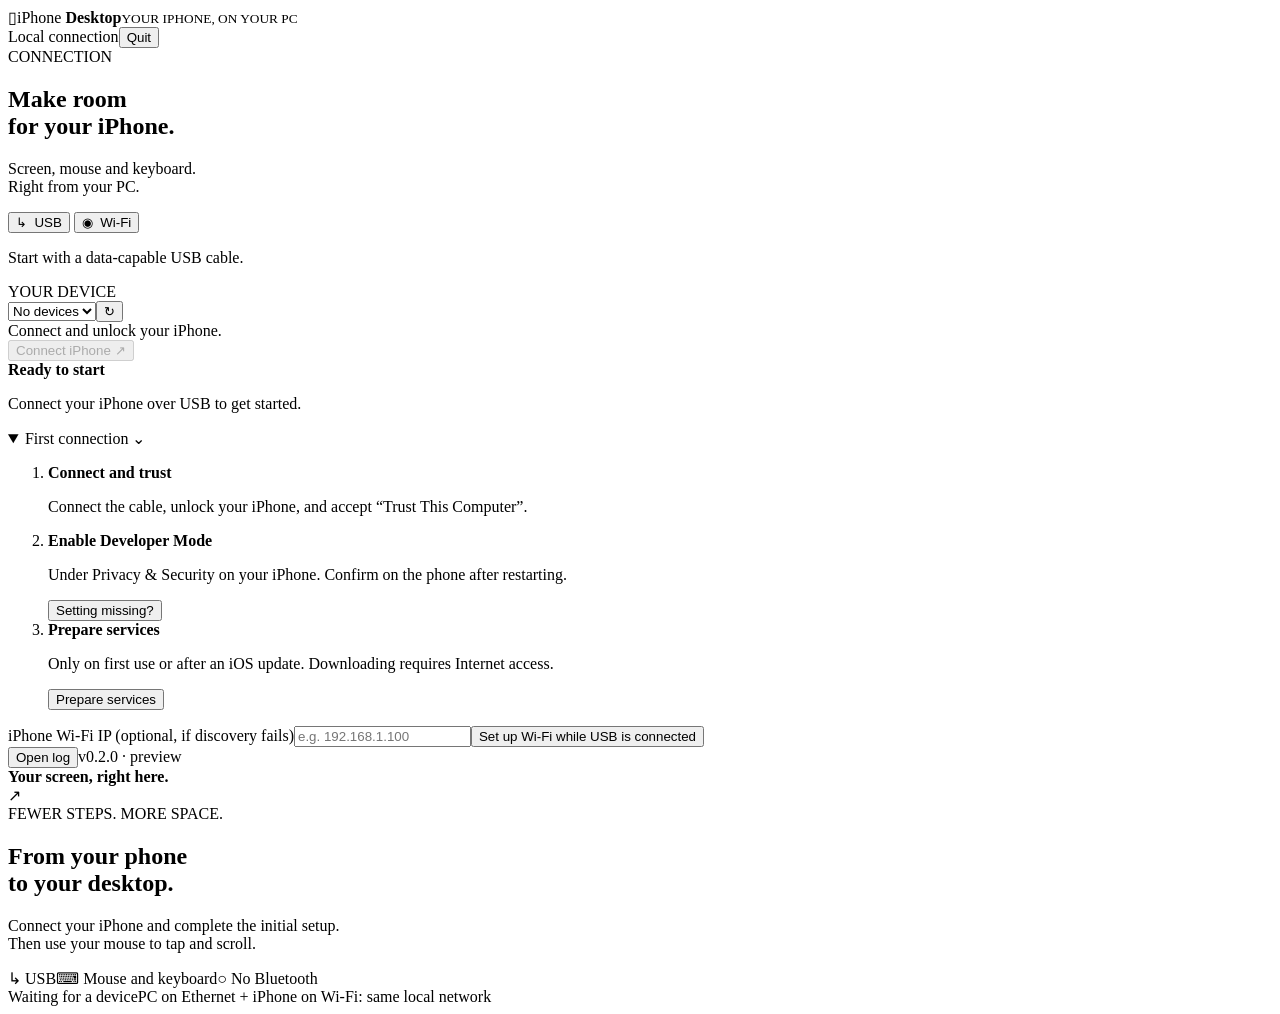
==== iphone_desktop/web/index.html @ 86d78919 "Initial open-source release of iPhone Desktop" ====
<!doctype html>
<html lang="en">
<head>
  <meta charset="utf-8">
  <meta name="viewport" content="width=device-width, initial-scale=1">
  <meta name="app-token" content="__APP_TOKEN__">
  <title>iPhone Desktop</title>
  <link rel="icon" href="/assets/app.ico" sizes="any">
  <link rel="icon" href="/assets/app-icon.svg" type="image/svg+xml">
  <link rel="apple-touch-icon" href="/assets/app-icon.png">
  <link rel="stylesheet" href="/assets/style.css">
  <script src="/assets/app.js" defer></script>
</head>
<body>
  <header class="appbar">
    <div class="brand"><span class="brandmark" aria-hidden="true">▯</span><span>iPhone <strong>Desktop</strong><small>YOUR IPHONE, ON YOUR PC</small></span></div>
    <div class="appbar-right"><span class="local"><span></span> Local connection</span><button id="quit" class="quiet">Quit</button></div>
  </header>
  <main>
    <aside class="sidebar">
      <div class="section-label">CONNECTION</div>
      <h1>Make room<br>for your iPhone.</h1>
      <p class="intro">Screen, mouse and keyboard.<br>Right from your PC.</p>
      <div class="transport" role="group" aria-label="Connection type">
        <button id="usb" class="selected" aria-pressed="true">↳ &nbsp;USB</button>
        <button id="wifi" aria-pressed="false">◉ &nbsp;Wi-Fi</button>
      </div>
      <p id="transport-hint" class="hint">Start with a data-capable USB cable.</p>
      <label class="field-label" for="device">YOUR DEVICE</label>
      <div class="device-row"><select id="device" aria-label="iPhone to connect"><option value="">No devices</option></select><button id="scan" class="icon-button" title="Refresh devices" aria-label="Refresh devices">↻</button></div>
      <div id="device-meta" class="hint device-meta">Connect and unlock your iPhone.</div>
      <button id="connect" class="primary" disabled>Connect iPhone <span>↗</span></button>
      <button id="disconnect" class="secondary" hidden>Disconnect</button>
      <section id="status-card" class="status-card" aria-live="polite"><span id="status-dot" class="status-dot"></span><div><strong id="status-title">Ready to start</strong><p id="status-text">Connect your iPhone over USB to get started.</p></div></section>
      <details id="setup" open>
        <summary>First connection <span>⌄</span></summary>
        <ol class="steps"><li><strong>Connect and trust</strong><p>Connect the cable, unlock your iPhone, and accept “Trust This Computer”.</p></li><li><strong>Enable Developer Mode</strong><p>Under Privacy &amp; Security on your iPhone. Confirm on the phone after restarting.</p><button id="reveal" class="text-button">Setting missing?</button></li><li><strong>Prepare services</strong><p>Only on first use or after an iOS update. Downloading requires Internet access.</p><button id="prepare" class="small-button">Prepare services</button></li></ol>
        <div id="wifi-config"><label for="wifi-ip" class="hint">iPhone Wi-Fi IP (optional, if discovery fails)</label><input id="wifi-ip" type="text" inputmode="decimal" placeholder="e.g. 192.168.1.100" maxlength="15" autocomplete="off"><button id="setup-wifi" class="text-button wifi-setup">Set up Wi-Fi while USB is connected</button></div>
      </details>
      <div class="sidebar-bottom"><button id="show-log" class="text-button">Open log</button><span id="version">v0.2.0 · preview</span></div>
    </aside>
    <section class="preview" aria-label="iPhone screen">
      <div class="preview-header"><span><span id="preview-dot" class="preview-dot"></span> <strong id="preview-title">Your screen, right here.</strong></span><button id="fullscreen" class="quiet" hidden>Expand ↗</button></div>
      <div id="empty" class="empty-state">
        <div class="phone-illustration" aria-hidden="true"><div class="phone-camera"></div><div class="phone-screen"><div class="phone-symbol">↗</div><div class="phone-line"></div><div class="phone-line short"></div></div><div class="phone-home"></div></div>
        <div><div class="eyebrow">FEWER STEPS. MORE SPACE.</div><h2>From your phone<br>to your desktop.</h2><p id="empty-message">Connect your iPhone and complete the initial setup.<br>Then use your mouse to tap and scroll.</p></div>
        <div class="feature-pills"><span>↳ USB</span><span>⌨ Mouse and keyboard</span><span>○ No Bluetooth</span></div>
      </div>
      <iframe id="viewer" title="Your iPhone screen and controls" allow="autoplay; fullscreen; clipboard-read; clipboard-write" hidden></iframe>
      <div class="preview-footer"><span id="footer-status">Waiting for a device</span><span>PC on Ethernet + iPhone on Wi-Fi: same local network</span></div>
    </section>
  </main>
  <dialog id="log-dialog"><div class="dialog-heading"><div><span class="section-label">LOCAL DIAGNOSTICS</span><h2>Connection log</h2></div><button id="close-log" class="quiet" aria-label="Close log">Close ✕</button></div><p>Logs stay on this PC. Nothing is uploaded automatically.</p><pre id="log-content"></pre></dialog>
  <div id="toast" class="toast" role="alert" hidden></div>
</body>
</html>
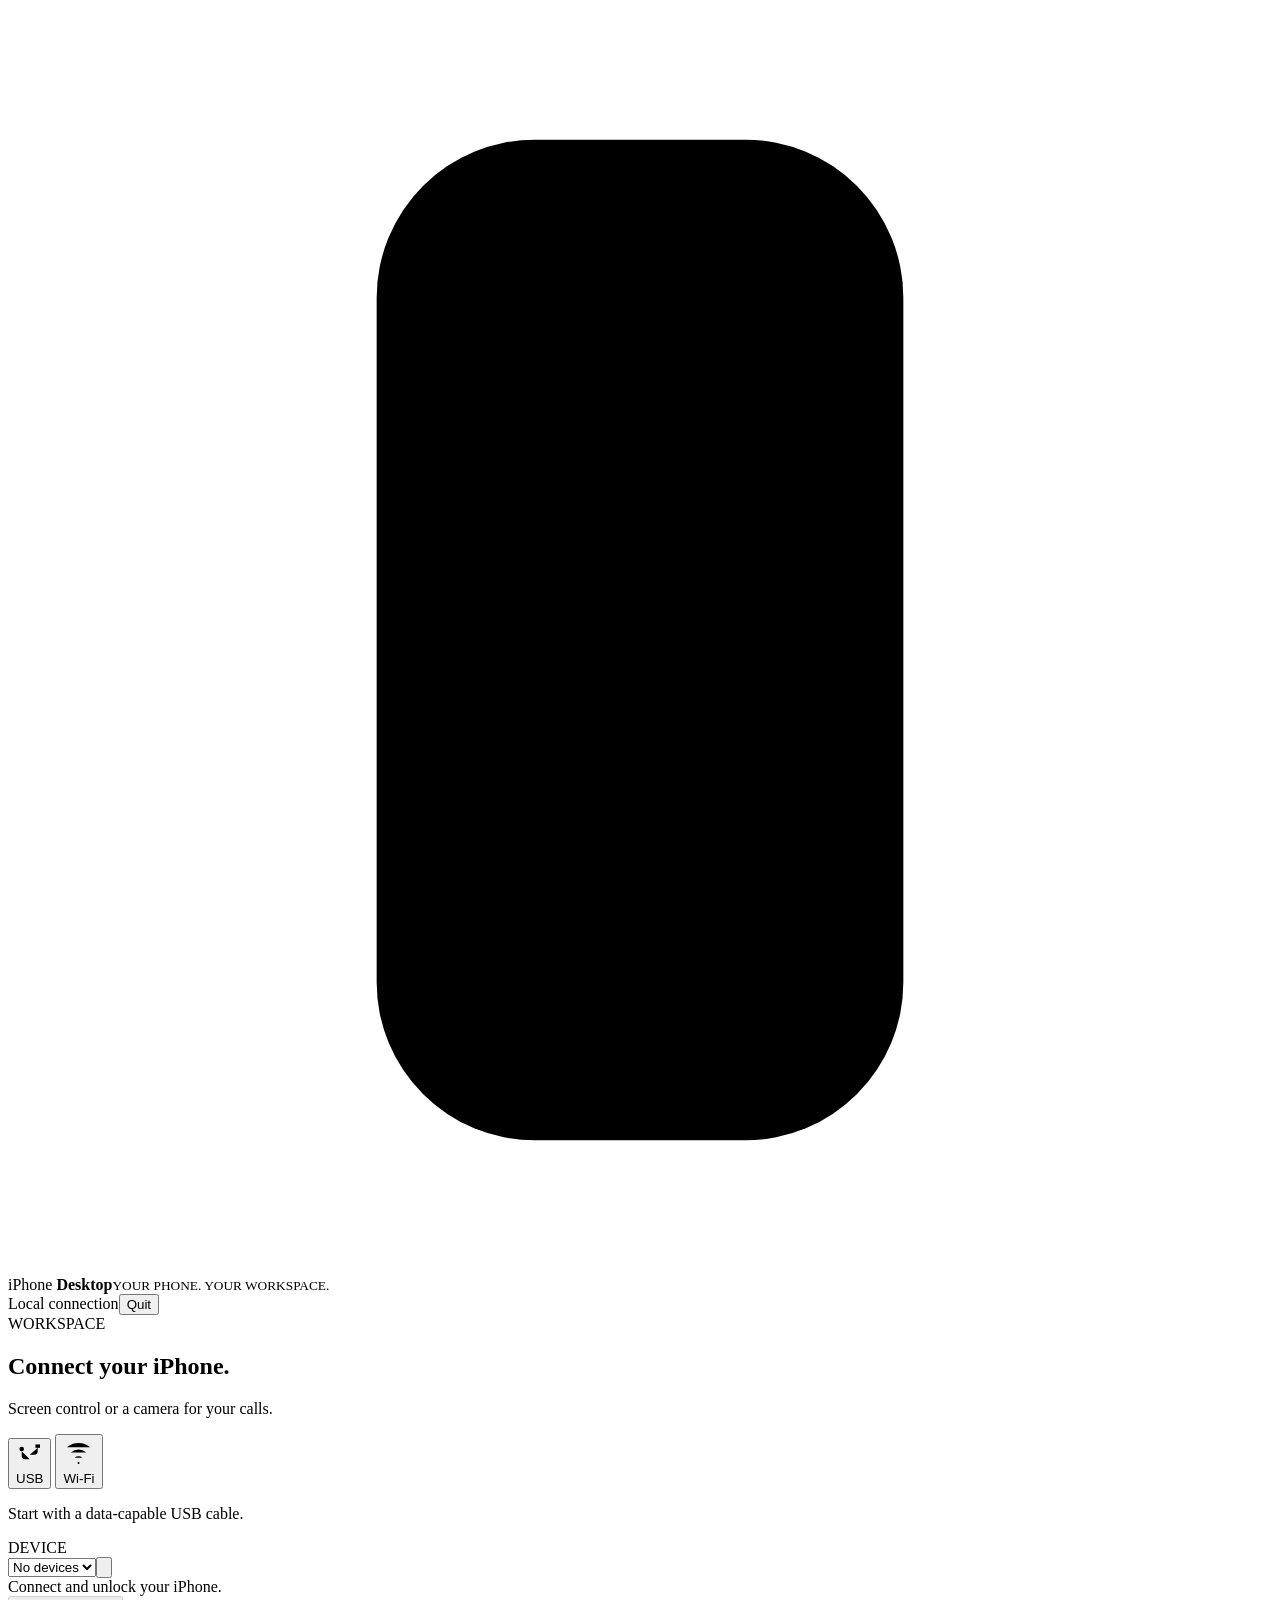
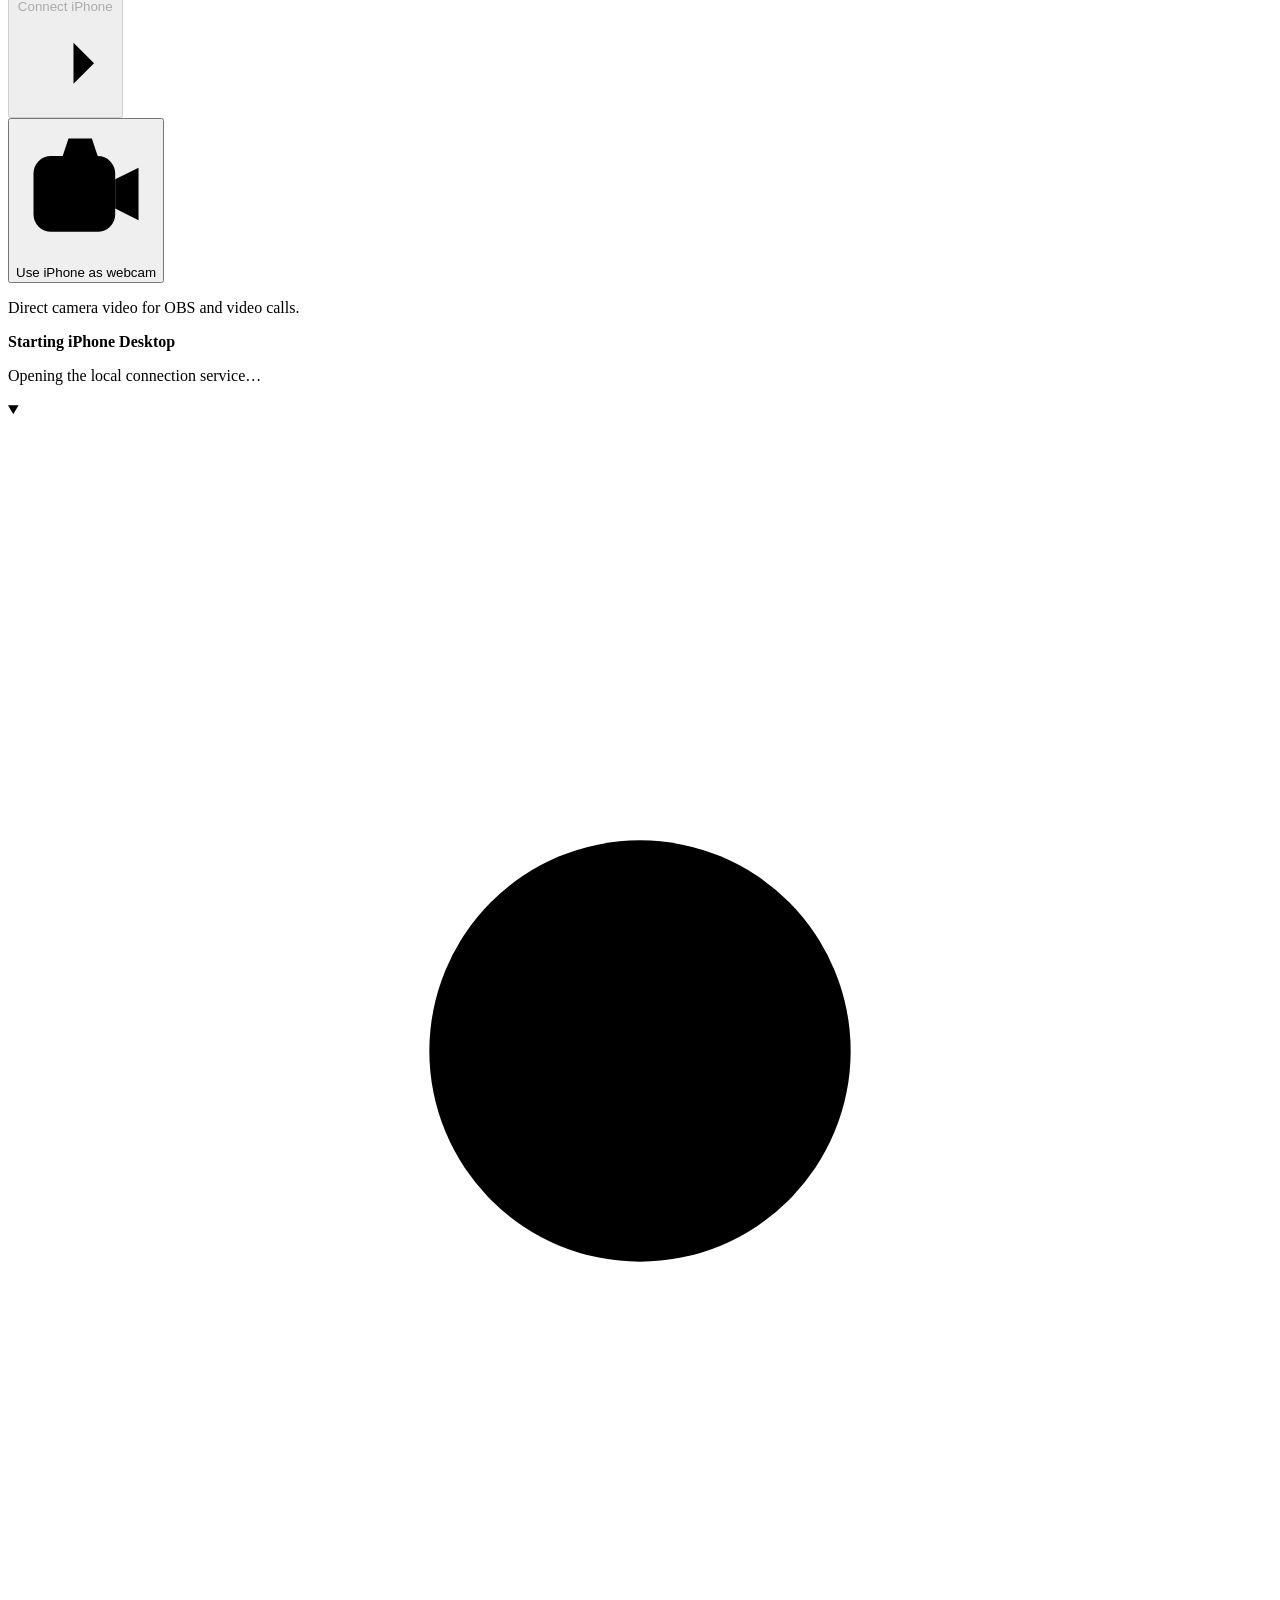
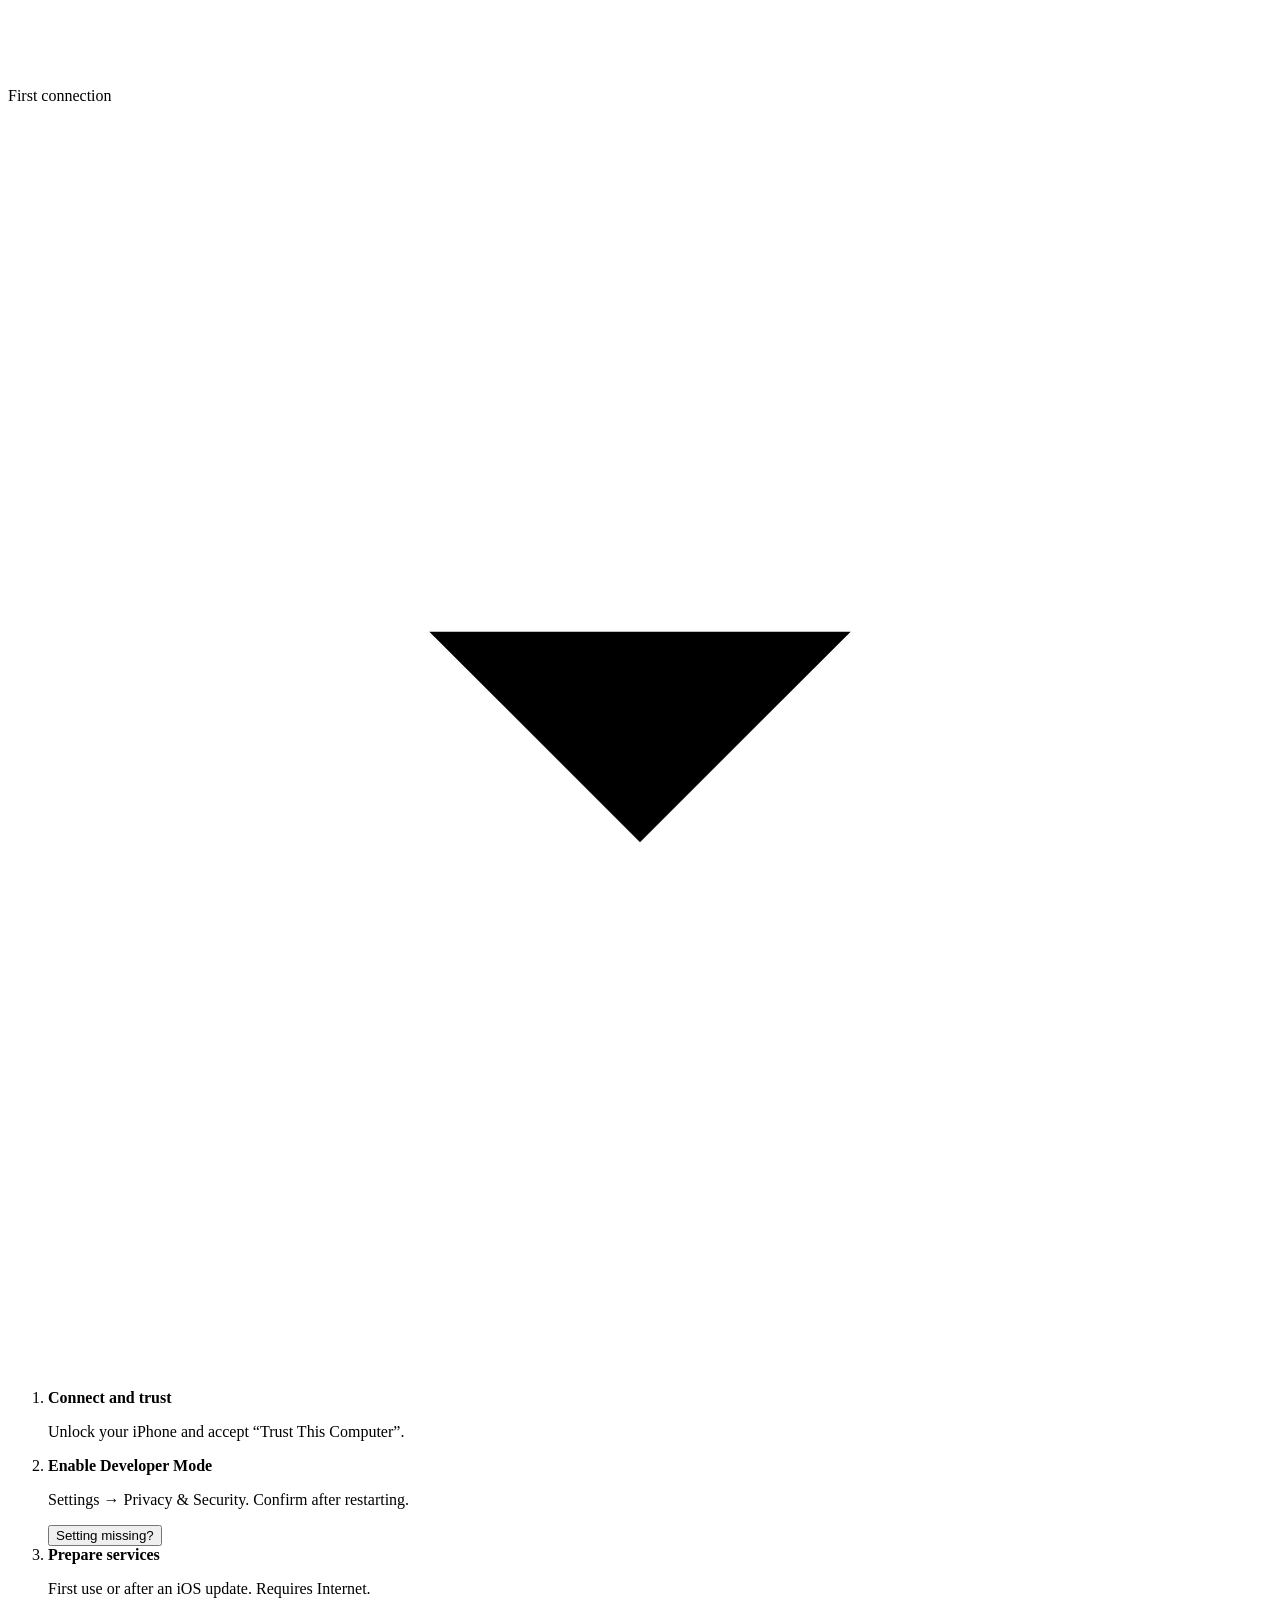
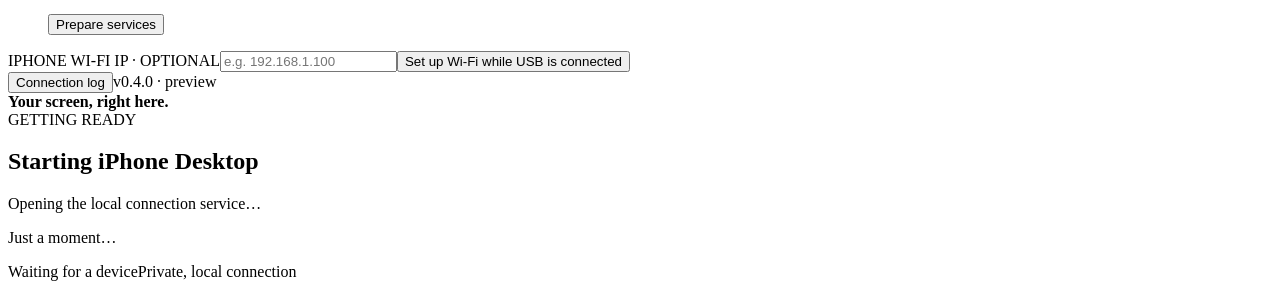
==== commit f1bc1695: "Release 0.4.0 with iPhone webcam and live camera controls" ====
--- a/iphone_desktop/web/index.html
+++ b/iphone_desktop/web/index.html
@@ -9,48 +9,90 @@
   <link rel="icon" href="/assets/app-icon.svg" type="image/svg+xml">
   <link rel="apple-touch-icon" href="/assets/app-icon.png">
   <link rel="stylesheet" href="/assets/style.css">
+  <script src="/assets/camera-view.js" defer></script>
+  <script src="/assets/desktop-camera.js" defer></script>
   <script src="/assets/app.js" defer></script>
 </head>
 <body>
   <header class="appbar">
-    <div class="brand"><span class="brandmark" aria-hidden="true">▯</span><span>iPhone <strong>Desktop</strong><small>YOUR IPHONE, ON YOUR PC</small></span></div>
-    <div class="appbar-right"><span class="local"><span></span> Local connection</span><button id="quit" class="quiet">Quit</button></div>
+    <div class="brand"><span class="brandmark" aria-hidden="true"><svg viewBox="0 0 24 24"><rect x="7" y="2.5" width="10" height="19" rx="3"/><path d="M10 5h4M11 18.5h2"/></svg></span><span>iPhone <strong>Desktop</strong><small>YOUR PHONE. YOUR WORKSPACE.</small></span></div>
+    <div class="appbar-right"><span class="local"><span></span>Local connection</span><button id="quit" class="quiet">Quit</button></div>
   </header>
   <main>
-    <aside class="sidebar">
-      <div class="section-label">CONNECTION</div>
-      <h1>Make room<br>for your iPhone.</h1>
-      <p class="intro">Screen, mouse and keyboard.<br>Right from your PC.</p>
+    <aside class="sidebar" aria-label="Connection and camera controls">
+      <div class="sidebar-heading"><div class="section-label">WORKSPACE</div><h1 id="workspace-title">Connect your iPhone.</h1><p id="workspace-intro" class="intro">Screen control or a camera for your calls.</p></div>
+      <div id="connection-fields">
       <div class="transport" role="group" aria-label="Connection type">
-        <button id="usb" class="selected" aria-pressed="true">↳ &nbsp;USB</button>
-        <button id="wifi" aria-pressed="false">◉ &nbsp;Wi-Fi</button>
+        <button id="usb" class="selected" aria-pressed="true"><svg class="icon" viewBox="0 0 24 24" aria-hidden="true"><path d="M12 21V3m0 0-3 3m3-3 3 3M12 16H8a3 3 0 0 1-3-3V9m7 3h4a3 3 0 0 0 3-3V6"/><circle cx="5" cy="7" r="2"/><path d="M17 3h4v3h-4z"/></svg>USB</button>
+        <button id="wifi" aria-pressed="false"><svg class="icon" viewBox="0 0 24 24" aria-hidden="true"><path d="M3 8a14 14 0 0 1 18 0M6 12a9 9 0 0 1 12 0M9 16a4.5 4.5 0 0 1 6 0"/><circle cx="12" cy="20" r=".8"/></svg>Wi-Fi</button>
       </div>
       <p id="transport-hint" class="hint">Start with a data-capable USB cable.</p>
-      <label class="field-label" for="device">YOUR DEVICE</label>
-      <div class="device-row"><select id="device" aria-label="iPhone to connect"><option value="">No devices</option></select><button id="scan" class="icon-button" title="Refresh devices" aria-label="Refresh devices">↻</button></div>
+      <label class="field-label" for="device">DEVICE</label>
+      <div class="device-row"><select id="device" aria-label="iPhone to connect"><option value="">No devices</option></select><button id="scan" class="icon-button" title="Refresh devices" aria-label="Refresh devices"><svg class="icon" viewBox="0 0 24 24" aria-hidden="true"><path d="M20 7v5h-5M4 17v-5h5M5.3 8a7 7 0 0 1 11.6-3L20 8M4 16l3.1 3A7 7 0 0 0 18.7 16"/></svg></button></div>
       <div id="device-meta" class="hint device-meta">Connect and unlock your iPhone.</div>
-      <button id="connect" class="primary" disabled>Connect iPhone <span>↗</span></button>
-      <button id="disconnect" class="secondary" hidden>Disconnect</button>
-      <section id="status-card" class="status-card" aria-live="polite"><span id="status-dot" class="status-dot"></span><div><strong id="status-title">Ready to start</strong><p id="status-text">Connect your iPhone over USB to get started.</p></div></section>
-      <details id="setup" open>
-        <summary>First connection <span>⌄</span></summary>
-        <ol class="steps"><li><strong>Connect and trust</strong><p>Connect the cable, unlock your iPhone, and accept “Trust This Computer”.</p></li><li><strong>Enable Developer Mode</strong><p>Under Privacy &amp; Security on your iPhone. Confirm on the phone after restarting.</p><button id="reveal" class="text-button">Setting missing?</button></li><li><strong>Prepare services</strong><p>Only on first use or after an iOS update. Downloading requires Internet access.</p><button id="prepare" class="small-button">Prepare services</button></li></ol>
-        <div id="wifi-config"><label for="wifi-ip" class="hint">iPhone Wi-Fi IP (optional, if discovery fails)</label><input id="wifi-ip" type="text" inputmode="decimal" placeholder="e.g. 192.168.1.100" maxlength="15" autocomplete="off"><button id="setup-wifi" class="text-button wifi-setup">Set up Wi-Fi while USB is connected</button></div>
+      <button id="connect" class="primary" disabled>Connect iPhone <svg class="icon" viewBox="0 0 24 24" aria-hidden="true"><path d="M5 12h14m-5-5 5 5-5 5"/></svg></button>
+      </div>
+      <button id="disconnect" class="secondary stop-button" hidden>Disconnect</button>
+      <button id="start-camera" class="secondary camera-button"><svg class="icon" viewBox="0 0 24 24" aria-hidden="true"><rect x="3" y="6" width="14" height="13" rx="3"/><path d="m17 10 4-2v9l-4-2M8 6l1-3h4l1 3"/></svg>Use iPhone as webcam</button>
+      <p class="hint camera-hint">Direct camera video for OBS and video calls.</p>
+      <section id="status-card" class="status-card scanning" aria-live="polite"><span id="status-dot" class="status-dot"></span><div><strong id="status-title">Starting iPhone Desktop</strong><p id="status-text">Opening the local connection service…</p></div></section>
+
+      <div id="camera-tools" class="camera-tools" hidden>
+        <section id="camera-controls-panel" class="camera-controls-panel" aria-label="Camera controls">
+          <div class="panel-heading"><svg class="icon" viewBox="0 0 24 24" aria-hidden="true"><path d="M4 7h16M4 17h16M8 4v6m8 4v6"/></svg><h2>Camera controls</h2></div>
+          <div id="camera-controls-status" class="control-status" role="status">Connect your iPhone camera to adjust its settings.</div>
+          <div id="camera-controls-content"></div>
+        </section>
+        <details id="camera-pairing" class="camera-pairing" open>
+          <summary><span class="summary-title"><svg class="icon" viewBox="0 0 24 24" aria-hidden="true"><path d="M3 3h6v6H3zM15 3h6v6h-6zM3 15h6v6H3zM15 15h2v2h-2zM19 15h2v6h-6v-2"/></svg>Connect camera</span><svg class="icon chevron" viewBox="0 0 24 24" aria-hidden="true"><path d="m8 10 4 4 4-4"/></svg></summary>
+          <div class="camera-pairing-grid">
+            <div class="camera-code"><img id="camera-qr" alt="Scan with your iPhone to open camera setup" width="130" height="130"><span>Scan with your iPhone</span></div>
+            <div><p>Open in <strong>Safari</strong>, complete the one-time certificate setup, then tap <strong>Start camera</strong>.</p><p class="hint">Keep Safari open and the iPhone unlocked. Both devices need the same local network.</p>
+              <label class="field-label" for="camera-address">PC NETWORK ADDRESS</label><select id="camera-address"></select>
+              <div class="camera-link-row"><input id="camera-link" aria-label="iPhone camera setup link" readonly><button id="copy-camera-link" class="small-button">Copy link</button></div>
+              <details class="certificate-detail"><summary>Certificate &amp; connection help <svg class="icon chevron" viewBox="0 0 24 24" aria-hidden="true"><path d="m8 10 4 4 4-4"/></svg></summary><p>If the link cannot connect, try another PC network address. If Windows asks, allow this app on your private network.</p><p>Compare this SHA-256 fingerprint with the iPhone setup page before installing its local certificate.</p><code id="camera-fingerprint"></code></details>
+            </div>
+          </div>
+        </details>
+        <details class="camera-output" open>
+          <summary><span class="summary-title"><svg class="icon" viewBox="0 0 24 24" aria-hidden="true"><rect x="3" y="4" width="18" height="13" rx="2"/><path d="M8 21h8m-4-4v4m-3-11 3-3 3 3m-3-3v7"/></svg>OBS &amp; Discord</span><svg class="icon chevron" viewBox="0 0 24 24" aria-hidden="true"><path d="m8 10 4 4 4-4"/></svg></summary>
+          <p>Add an OBS <strong>Browser</strong> source, paste this URL, and use <strong>1280 × 720</strong>.</p>
+          <input id="camera-source" class="source-input" aria-label="OBS browser source URL" readonly>
+          <div class="camera-source-actions"><button id="copy-camera-source" class="small-button">Copy OBS URL</button><a id="open-camera-source" class="small-button" target="_blank" rel="noopener">Open <svg class="icon" viewBox="0 0 24 24" aria-hidden="true"><path d="M14 3h7v7m0-7L10 14M10 3H5a2 2 0 0 0-2 2v14a2 2 0 0 0 2 2h14a2 2 0 0 0 2-2v-5"/></svg></a></div>
+          <p class="hint">For Discord, start <strong>OBS Virtual Camera</strong> and select it in <strong>Voice &amp; Video → Camera</strong>. Use your PC microphone for audio.</p>
+          <p class="hint subtle">Keep iPhone Desktop open. Links renew when webcam mode restarts. Stop webcam mode to return to screen control.</p>
+        </details>
+      </div>
+
+      <details id="setup" class="setup-panel" open>
+        <summary><span class="summary-title"><svg class="icon" viewBox="0 0 24 24" aria-hidden="true"><path d="M12 3v3m0 12v3M3 12h3m12 0h3M5.6 5.6l2.1 2.1m8.6 8.6 2.1 2.1m0-12.8-2.1 2.1m-8.6 8.6-2.1 2.1"/><circle cx="12" cy="12" r="4"/></svg>First connection</span><svg class="icon chevron" viewBox="0 0 24 24" aria-hidden="true"><path d="m8 10 4 4 4-4"/></svg></summary>
+        <ol class="steps"><li><strong>Connect and trust</strong><p>Unlock your iPhone and accept “Trust This Computer”.</p></li><li><strong>Enable Developer Mode</strong><p>Settings → Privacy &amp; Security. Confirm after restarting.</p><button id="reveal" class="text-button">Setting missing?</button></li><li><strong>Prepare services</strong><p>First use or after an iOS update. Requires Internet.</p><button id="prepare" class="small-button">Prepare services</button></li></ol>
+        <div id="wifi-config"><label for="wifi-ip" class="field-label">IPHONE WI-FI IP · OPTIONAL</label><input id="wifi-ip" type="text" inputmode="decimal" placeholder="e.g. 192.168.1.100" maxlength="15" autocomplete="off"><button id="setup-wifi" class="text-button wifi-setup">Set up Wi-Fi while USB is connected</button></div>
       </details>
-      <div class="sidebar-bottom"><button id="show-log" class="text-button">Open log</button><span id="version">v0.2.0 · preview</span></div>
+      <div class="sidebar-bottom"><button id="show-log" class="text-button">Connection log</button><span id="version">v0.4.0 · preview</span></div>
     </aside>
+
     <section class="preview" aria-label="iPhone screen">
-      <div class="preview-header"><span><span id="preview-dot" class="preview-dot"></span> <strong id="preview-title">Your screen, right here.</strong></span><button id="fullscreen" class="quiet" hidden>Expand ↗</button></div>
-      <div id="empty" class="empty-state">
-        <div class="phone-illustration" aria-hidden="true"><div class="phone-camera"></div><div class="phone-screen"><div class="phone-symbol">↗</div><div class="phone-line"></div><div class="phone-line short"></div></div><div class="phone-home"></div></div>
-        <div><div class="eyebrow">FEWER STEPS. MORE SPACE.</div><h2>From your phone<br>to your desktop.</h2><p id="empty-message">Connect your iPhone and complete the initial setup.<br>Then use your mouse to tap and scroll.</p></div>
-        <div class="feature-pills"><span>↳ USB</span><span>⌨ Mouse and keyboard</span><span>○ No Bluetooth</span></div>
+      <div class="preview-header"><span><span id="preview-dot" class="preview-dot"></span><strong id="preview-title">Your screen, right here.</strong></span><button id="fullscreen" class="quiet" hidden><svg class="icon" viewBox="0 0 24 24" aria-hidden="true"><path d="M8 3H3v5m13-5h5v5M3 16v5h5m13-5v5h-5"/></svg>Expand</button></div>
+      <div id="loading" class="loading-state" role="status" aria-live="polite">
+        <div class="loading-spinner" aria-hidden="true"></div><div class="eyebrow" id="loading-stage">GETTING READY</div><h2 id="loading-title">Starting iPhone Desktop</h2><p id="loading-message">Opening the local connection service…</p><div class="loading-track" aria-hidden="true"><span></span></div><ol id="connection-steps" class="connection-steps" hidden><li>Check iPhone</li><li>Prepare services</li><li>Start video</li></ol><p id="loading-elapsed" class="loading-elapsed">Just a moment…</p><button id="cancel-loading" class="secondary" hidden>Cancel</button>
+      </div>
+      <div id="empty" class="empty-state" hidden>
+        <div class="phone-illustration" aria-hidden="true"><div class="phone-camera"></div><div class="phone-screen"><svg class="phone-symbol" viewBox="0 0 24 24"><path d="M7 17 17 7M7 7h10v10"/></svg><div class="phone-line"></div><div class="phone-line short"></div></div><div class="phone-home"></div></div>
+        <div><div class="eyebrow">YOUR IPHONE WORKSPACE</div><h2>Ready for your iPhone.</h2><p id="empty-message">Connect your phone for screen control,<br>or start webcam mode for a direct camera feed.</p></div><div class="feature-pills"><span>USB &amp; Wi-Fi</span><span>Mouse &amp; keyboard</span><span>OBS ready</span></div>
       </div>
       <iframe id="viewer" title="Your iPhone screen and controls" allow="autoplay; fullscreen; clipboard-read; clipboard-write" hidden></iframe>
-      <div class="preview-footer"><span id="footer-status">Waiting for a device</span><span>PC on Ethernet + iPhone on Wi-Fi: same local network</span></div>
+      <div id="camera-panel" class="camera-panel" hidden>
+        <div class="camera-live-status"><span id="camera-status">Waiting for your iPhone camera</span><span>LOCAL VIDEO</span></div>
+        <div class="camera-surface">
+          <div id="camera-waiting" class="camera-waiting"><svg viewBox="0 0 24 24" aria-hidden="true"><rect x="3" y="6" width="14" height="13" rx="3"/><path d="m17 10 4-2v9l-4-2M8 6l1-3h4l1 3"/></svg><h2>Your camera belongs here.</h2><p>Scan the QR in the sidebar and tap<br><strong>Start camera</strong> in Safari.</p></div>
+          <div id="camera-stage" class="camera-stage" hidden><canvas id="camera-view" aria-label="Live iPhone camera" hidden></canvas></div>
+        </div>
+      </div>
+      <div class="preview-footer"><span id="footer-status">Waiting for a device</span><span>Private, local connection</span></div>
     </section>
   </main>
-  <dialog id="log-dialog"><div class="dialog-heading"><div><span class="section-label">LOCAL DIAGNOSTICS</span><h2>Connection log</h2></div><button id="close-log" class="quiet" aria-label="Close log">Close ✕</button></div><p>Logs stay on this PC. Nothing is uploaded automatically.</p><pre id="log-content"></pre></dialog>
+  <dialog id="log-dialog"><div class="dialog-heading"><div><span class="section-label">LOCAL DIAGNOSTICS</span><h2>Connection log</h2></div><button id="close-log" class="quiet" aria-label="Close log">Close <svg class="icon" viewBox="0 0 24 24" aria-hidden="true"><path d="m6 6 12 12M18 6 6 18"/></svg></button></div><p>Logs stay on this PC. Nothing is uploaded automatically.</p><pre id="log-content"></pre></dialog>
   <div id="toast" class="toast" role="alert" hidden></div>
 </body>
 </html>
